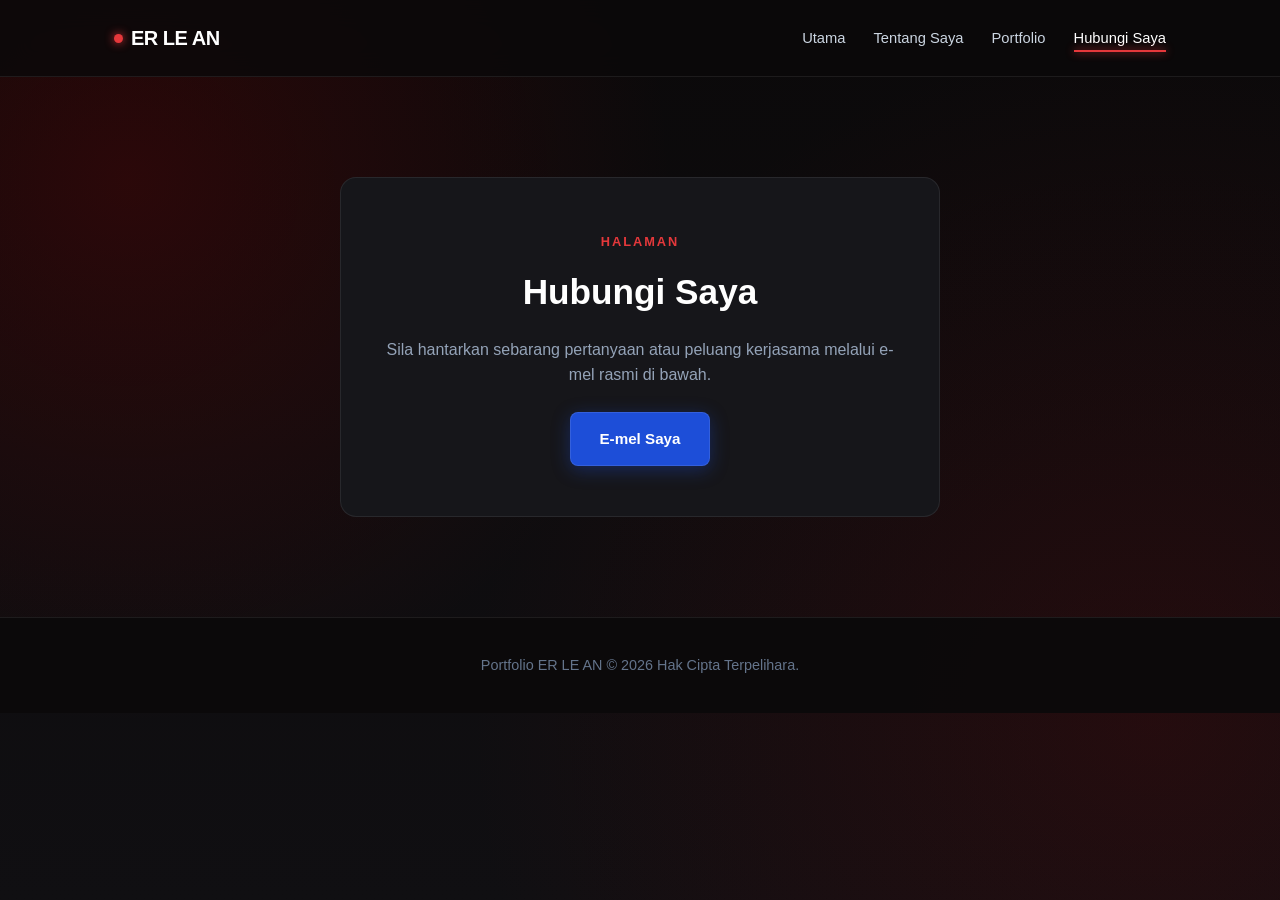
==== hubungi-saya.html @ 8624a6d8 "Create hubungi-saya.html" ====
<!DOCTYPE html>
<html lang="ms">
<head>
  <meta charset="UTF-8">
  <meta name="viewport" content="width=device-width, initial-scale=1.0">
  <title>Hubungi Saya | Portfolio Peribadi</title>
  <link rel="stylesheet" href="style.css">
</head>
<body>

  <!-- Header -->
  <header>
    <div class="container nav-wrap">
      <a href="index.html" class="logo">
        <span class="logo-dot"></span>
        ER LE AN
      </a>
      <button class="menu-toggle" id="menuToggle" aria-label="Menu">
        <span></span>
        <span></span>
        <span></span>
      </button>
      <ul class="nav-links" id="navLinks">
        <li><a href="index.html">Utama</a></li>
        <li><a href="tentang-saya.html">Tentang Saya</a></li>
        <li><a href="portfolio.html">Portfolio</a></li>
        <li><a href="hubungi-saya.html" class="active">Hubungi Saya</a></li>
      </ul>
    </div>
  </header>

  <!-- Content -->
  <main class="page-placeholder">
    <div class="container">
      <div class="placeholder-box">
        <span class="section-label">Halaman</span>
        <h1>Hubungi Saya</h1>
        <p>Sila hantarkan sebarang pertanyaan atau peluang kerjasama melalui e-mel rasmi di bawah.</p>
        <div style="margin-top: 24px;">
          <a href="mailto:broqiangstudio@gmail.com" class="btn-primary">E-mel Saya</a>
        </div>
      </div>
    </div>
  </main>

  <!-- Footer -->
  <footer>
    <div class="container">
      <p>Portfolio ER LE AN &copy; 2026 Hak Cipta Terpelihara.</p>
    </div>
  </footer>

  <script src="script.js"></script>
</body>
</html>
---- style.css ----
:root {
  --font-base: Arial, -apple-system, BlinkMacSystemFont, "Segoe UI", sans-serif;
  --color-text-main: #172033;
  --color-btn-blue: #1D4ED8;
  --color-btn-blue-hover: #1e40af;
  --color-sec-card: #F3F4F6;
  --color-white: #FFFFFF;
  --bg-deep-black: #0b090a;
  --bg-dark-card: #16161a;
  --accent-crimson: #990000;
  --accent-crimson-bright: #e5383b;
  --text-muted: #94a3b8;
  --border-glass: rgba(255, 255, 255, 0.08);
}

* {
  box-sizing: border-box;
  margin: 0;
  padding: 0;
}

body {
  font-family: var(--font-base);
  background-color: var(--bg-deep-black);
  color: var(--text-muted);
  line-height: 1.6;
  min-height: 100vh;
  position: relative;
  overflow-x: hidden;
  background-image: 
    radial-gradient(circle at 10% 20%, rgba(153, 0, 0, 0.22) 0%, transparent 40%),
    radial-gradient(circle at 90% 80%, rgba(102, 7, 8, 0.25) 0%, transparent 50%),
    linear-gradient(180deg, #0b090a 0%, #100f12 100%);
  background-attachment: fixed;
}

.container {
  max-width: 1100px;
  margin: 0 auto;
  padding: 0 24px;
}

/* Header & Navigation */
header {
  position: sticky;
  top: 0;
  z-index: 100;
  background: rgba(11, 9, 10, 0.85);
  backdrop-filter: blur(14px);
  border-bottom: 1px solid var(--border-glass);
}

.nav-wrap {
  display: flex;
  align-items: center;
  justify-content: space-between;
  height: 76px;
}

.logo {
  font-size: 1.25rem;
  font-weight: 700;
  color: var(--color-white);
  text-decoration: none;
  letter-spacing: -0.5px;
  display: flex;
  align-items: center;
  gap: 8px;
}

.logo-dot {
  width: 9px;
  height: 9px;
  background-color: var(--accent-crimson-bright);
  border-radius: 50%;
  box-shadow: 0 0 10px var(--accent-crimson-bright);
}

.nav-links {
  display: flex;
  list-style: none;
  gap: 28px;
}

.nav-links a {
  text-decoration: none;
  color: #cbd5e1;
  font-size: 0.92rem;
  font-weight: 500;
  transition: all 0.2s ease;
  position: relative;
  padding: 6px 0;
}

.nav-links a:hover,
.nav-links a.active {
  color: var(--color-white);
}

.nav-links a.active::after {
  content: '';
  position: absolute;
  bottom: 0;
  left: 0;
  width: 100%;
  height: 2px;
  background: var(--accent-crimson-bright);
  box-shadow: 0 0 8px var(--accent-crimson-bright);
}

.menu-toggle {
  display: none;
  background: none;
  border: none;
  cursor: pointer;
  padding: 8px;
}

.menu-toggle span {
  display: block;
  width: 24px;
  height: 2px;
  background: #cbd5e1;
  margin: 5px 0;
  transition: 0.3s;
}

/* Sections Base */
.section {
  padding: 80px 0;
}

.section-label {
  display: inline-block;
  font-size: 0.8rem;
  font-weight: 700;
  letter-spacing: 2px;
  text-transform: uppercase;
  color: var(--accent-crimson-bright);
  margin-bottom: 12px;
}

.section-title {
  font-size: 2.1rem;
  font-weight: 700;
  color: var(--color-white);
  letter-spacing: -0.5px;
  margin-bottom: 36px;
}

/* Section 1: Pengenalan Diri */
.hero-grid {
  display: grid;
  grid-template-columns: 1.2fr 0.8fr;
  align-items: center;
  gap: 48px;
  padding: 40px 0;
}

.hero-text h1 {
  font-size: 2.9rem;
  font-weight: 800;
  color: var(--color-white);
  line-height: 1.15;
  letter-spacing: -1px;
}

.hero-text .subtitle {
  font-size: 1.2rem;
  color: #ef4444;
  margin: 12px 0 20px;
  font-weight: 600;
}

.hero-text p {
  font-size: 1.05rem;
  color: #94a3b8;
  margin-bottom: 32px;
  max-width: 500px;
}

.btn-primary {
  display: inline-flex;
  align-items: center;
  justify-content: center;
  background-color: var(--color-btn-blue);
  color: var(--color-white);
  text-decoration: none;
  font-size: 0.95rem;
  font-weight: 600;
  padding: 14px 28px;
  border-radius: 8px;
  transition: all 0.25s ease;
  box-shadow: 0 4px 18px rgba(29, 78, 216, 0.35);
  border: 1px solid rgba(255, 255, 255, 0.1);
  cursor: pointer;
}

.btn-primary:hover {
  background-color: var(--color-btn-blue-hover);
  transform: translateY(-2px);
  box-shadow: 0 6px 24px rgba(29, 78, 216, 0.5);
}

.hero-avatar {
  display: flex;
  justify-content: center;
  position: relative;
}

.avatar-frame {
  width: 250px;
  height: 250px;
  border-radius: 20px;
  background: linear-gradient(145deg, #1f1b20, #0e0d10);
  border: 1px solid rgba(229, 56, 59, 0.3);
  display: flex;
  align-items: center;
  justify-content: center;
  overflow: hidden;
  box-shadow: 0 12px 35px rgba(0, 0, 0, 0.6);
  position: relative;
}

.avatar-frame::before {
  content: '';
  position: absolute;
  inset: -2px;
  border-radius: 22px;
  background: radial-gradient(circle at top right, rgba(229, 56, 59, 0.5), transparent 70%);
  z-index: -1;
}

.avatar-frame img {
  width: 100%;
  height: 100%;
  object-fit: cover;
}

/* 3-Column Grids */
.grid-3 {
  display: grid;
  grid-template-columns: repeat(3, 1fr);
  gap: 24px;
}

.card {
  background-color: var(--color-sec-card);
  border-radius: 14px;
  padding: 30px;
  border: 1px solid #e2e8f0;
  transition: transform 0.25s ease, box-shadow 0.25s ease;
  position: relative;
  overflow: hidden;
}

.card:hover {
  transform: translateY(-4px);
  box-shadow: 0 12px 30px rgba(0, 0, 0, 0.25);
}

.card-num {
  font-size: 0.85rem;
  font-weight: 700;
  color: var(--accent-crimson);
  margin-bottom: 8px;
}

.card h3 {
  font-size: 1.25rem;
  color: var(--color-text-main);
  margin-bottom: 12px;
  font-weight: 700;
}

.card p {
  color: #475569;
  font-size: 0.95rem;
  line-height: 1.5;
}

/* Portfolio Cards */
.project-card {
  padding: 0;
  overflow: hidden;
  display: flex;
  flex-direction: column;
}

.project-thumb {
  width: 100%;
  height: 190px;
  background-color: #cbd5e1;
  overflow: hidden;
  position: relative;
}

.project-thumb img {
  width: 100%;
  height: 100%;
  object-fit: cover;
  transition: transform 0.4s ease;
}

.project-card:hover .project-thumb img {
  transform: scale(1.05);
}

.project-body {
  padding: 24px;
  flex-grow: 1;
}

/* Contact Section */
.contact-card {
  background-color: var(--color-sec-card);
  border-radius: 16px;
  padding: 48px 40px;
  display: flex;
  align-items: center;
  justify-content: space-between;
  gap: 32px;
  border: 1px solid #e2e8f0;
}

.contact-text h2 {
  font-size: 1.8rem;
  color: var(--color-text-main);
  margin-bottom: 10px;
}

.contact-text p {
  color: #475569;
  font-size: 1rem;
}

.contact-email {
  font-weight: 700;
  color: var(--accent-crimson);
  margin-top: 6px;
  display: inline-block;
}

/* Placeholder Page Styling */
.page-placeholder {
  min-height: 60vh;
  display: flex;
  align-items: center;
  justify-content: center;
  text-align: center;
}

.placeholder-box {
  background: var(--bg-dark-card);
  border: 1px solid var(--border-glass);
  padding: 50px 40px;
  border-radius: 16px;
  max-width: 600px;
}

.placeholder-box h1 {
  font-size: 2.2rem;
  color: var(--color-white);
  margin-bottom: 16px;
}

/* Footer */
footer {
  border-top: 1px solid var(--border-glass);
  padding: 36px 0;
  text-align: center;
  font-size: 0.9rem;
  color: #64748b;
  background: rgba(11, 9, 10, 0.95);
}

/* Responsive */
@media (max-width: 860px) {
  .hero-grid {
    grid-template-columns: 1fr;
    text-align: center;
    gap: 36px;
  }
  .hero-text p {
    margin: 0 auto 30px;
  }
  .grid-3 {
    grid-template-columns: 1fr;
  }
  .contact-card {
    flex-direction: column;
    text-align: center;
  }
}

@media (max-width: 720px) {
  .menu-toggle {
    display: block;
  }
  .nav-links {
    position: absolute;
    top: 76px;
    left: 0;
    width: 100%;
    background: #110e11;
    flex-direction: column;
    padding: 24px;
    gap: 18px;
    border-bottom: 1px solid var(--border-glass);
    display: none;
  }
  .nav-links.active {
    display: flex;
  }
}
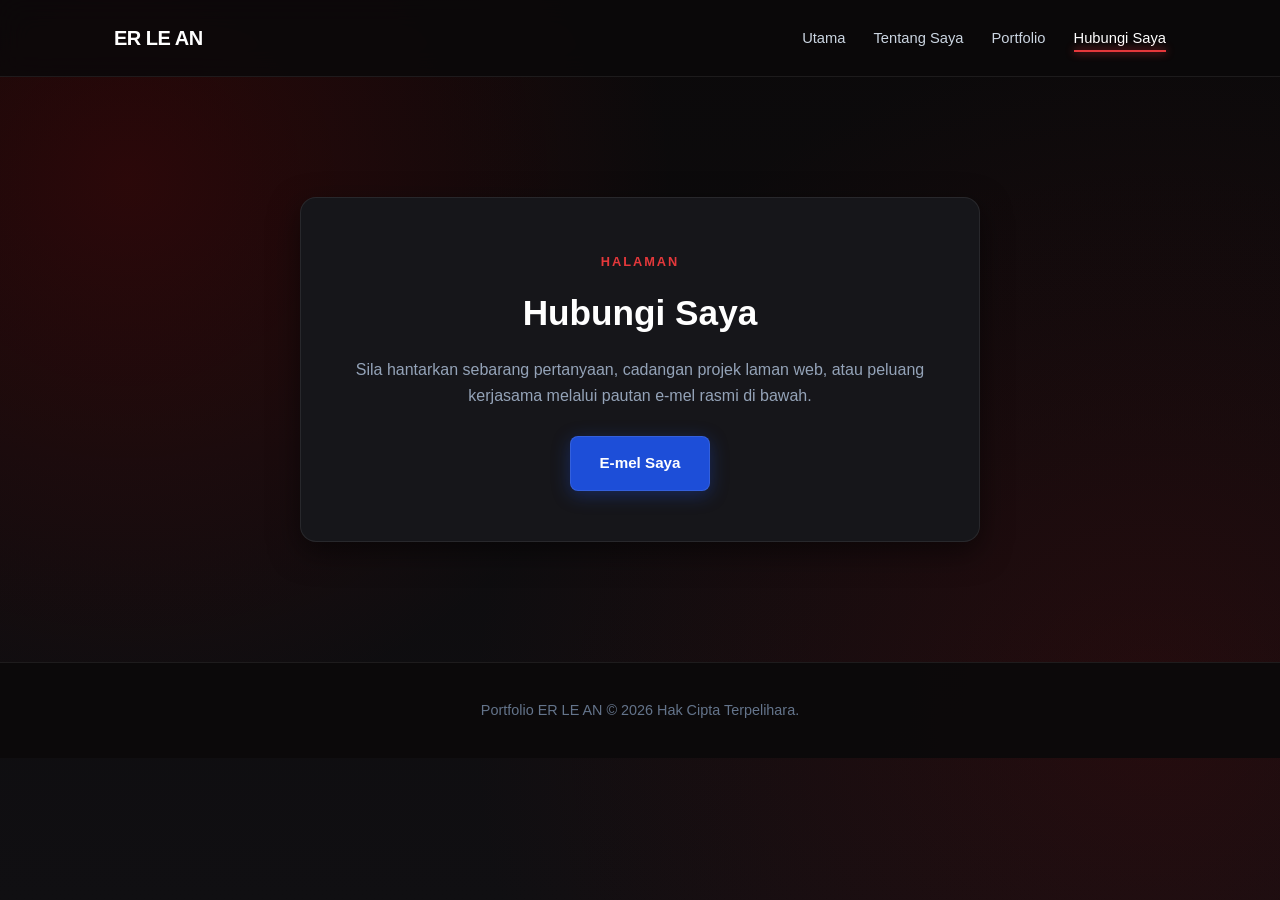
==== commit 4e673ce5: "Add files via upload" ====
--- a/hubungi-saya.html
+++ b/hubungi-saya.html
@@ -4,6 +4,7 @@
   <meta charset="UTF-8">
   <meta name="viewport" content="width=device-width, initial-scale=1.0">
   <title>Hubungi Saya | Portfolio Peribadi</title>
+  <link rel="icon" href="profile.jpg" type="image/jpeg">
   <link rel="stylesheet" href="style.css">
 </head>
 <body>
@@ -12,10 +13,10 @@
   <header>
     <div class="container nav-wrap">
       <a href="index.html" class="logo">
-        <span class="logo-dot"></span>
+        <img src="profile.jpg" alt="Avatar" class="header-avatar" onerror="this.style.display='none'">
         ER LE AN
       </a>
-      <button class="menu-toggle" id="menuToggle" aria-label="Menu">
+      <button class="menu-toggle" id="menuToggle" aria-label="Buka Menu">
         <span></span>
         <span></span>
         <span></span>
@@ -35,8 +36,8 @@
       <div class="placeholder-box">
         <span class="section-label">Halaman</span>
         <h1>Hubungi Saya</h1>
-        <p>Sila hantarkan sebarang pertanyaan atau peluang kerjasama melalui e-mel rasmi di bawah.</p>
-        <div style="margin-top: 24px;">
+        <p>Sila hantarkan sebarang pertanyaan, cadangan projek laman web, atau peluang kerjasama melalui pautan e-mel rasmi di bawah.</p>
+        <div style="margin-top: 28px;">
           <a href="mailto:broqiangstudio@gmail.com" class="btn-primary">E-mel Saya</a>
         </div>
       </div>
--- a/style.css
+++ b/style.css
@@ -1,10 +1,18 @@
+/* ==========================================================================
+   STYLE.CSS - Portfolio ER LE AN
+   Strict Lampiran B Guidelines + Designer Dark Crimson Theme
+   ========================================================================== */
+
 :root {
+  /* Lampiran B Guidelines */
   --font-base: Arial, -apple-system, BlinkMacSystemFont, "Segoe UI", sans-serif;
   --color-text-main: #172033;
   --color-btn-blue: #1D4ED8;
   --color-btn-blue-hover: #1e40af;
   --color-sec-card: #F3F4F6;
   --color-white: #FFFFFF;
+
+  /* Designer Obsidian Dark & Crimson Theme */
   --bg-deep-black: #0b090a;
   --bg-dark-card: #16161a;
   --accent-crimson: #990000;
@@ -19,6 +27,10 @@
   padding: 0;
 }
 
+html {
+  scroll-behavior: smooth;
+}
+
 body {
   font-family: var(--font-base);
   background-color: var(--bg-deep-black);
@@ -44,9 +56,10 @@
 header {
   position: sticky;
   top: 0;
-  z-index: 100;
-  background: rgba(11, 9, 10, 0.85);
+  z-index: 1000;
+  background: rgba(11, 9, 10, 0.88);
   backdrop-filter: blur(14px);
+  -webkit-backdrop-filter: blur(14px);
   border-bottom: 1px solid var(--border-glass);
 }
 
@@ -65,15 +78,17 @@
   letter-spacing: -0.5px;
   display: flex;
   align-items: center;
-  gap: 8px;
-}
-
-.logo-dot {
-  width: 9px;
-  height: 9px;
-  background-color: var(--accent-crimson-bright);
+  gap: 10px;
+}
+
+/* Header Avatar Icon */
+.header-avatar {
+  width: 34px;
+  height: 34px;
   border-radius: 50%;
-  box-shadow: 0 0 10px var(--accent-crimson-bright);
+  object-fit: cover;
+  border: 2px solid var(--accent-crimson-bright);
+  box-shadow: 0 0 10px rgba(229, 56, 59, 0.4);
 }
 
 .nav-links {
@@ -108,21 +123,36 @@
   box-shadow: 0 0 8px var(--accent-crimson-bright);
 }
 
+/* Mobile Menu Toggle */
 .menu-toggle {
   display: none;
   background: none;
   border: none;
   cursor: pointer;
   padding: 8px;
+  z-index: 1100;
 }
 
 .menu-toggle span {
   display: block;
-  width: 24px;
-  height: 2px;
+  width: 25px;
+  height: 2.5px;
   background: #cbd5e1;
   margin: 5px 0;
-  transition: 0.3s;
+  transition: transform 0.3s ease, opacity 0.3s ease;
+  border-radius: 2px;
+}
+
+.menu-toggle.open span:nth-child(1) {
+  transform: translateY(7.5px) rotate(45deg);
+}
+
+.menu-toggle.open span:nth-child(2) {
+  opacity: 0;
+}
+
+.menu-toggle.open span:nth-child(3) {
+  transform: translateY(-7.5px) rotate(-45deg);
 }
 
 /* Sections Base */
@@ -148,7 +178,7 @@
   margin-bottom: 36px;
 }
 
-/* Section 1: Pengenalan Diri */
+/* Section 1: Pengenalan Diri (Hero) */
 .hero-grid {
   display: grid;
   grid-template-columns: 1.2fr 0.8fr;
@@ -209,8 +239,8 @@
 }
 
 .avatar-frame {
-  width: 250px;
-  height: 250px;
+  width: 260px;
+  height: 260px;
   border-radius: 20px;
   background: linear-gradient(145deg, #1f1b20, #0e0d10);
   border: 1px solid rgba(229, 56, 59, 0.3);
@@ -228,13 +258,15 @@
   inset: -2px;
   border-radius: 22px;
   background: radial-gradient(circle at top right, rgba(229, 56, 59, 0.5), transparent 70%);
-  z-index: -1;
+  z-index: 1;
+  pointer-events: none;
 }
 
 .avatar-frame img {
   width: 100%;
   height: 100%;
   object-fit: cover;
+  display: block;
 }
 
 /* 3-Column Grids */
@@ -339,23 +371,27 @@
   color: var(--accent-crimson);
   margin-top: 6px;
   display: inline-block;
-}
-
-/* Placeholder Page Styling */
+  text-decoration: none;
+}
+
+/* Placeholder Page Sub-pages Styling */
 .page-placeholder {
-  min-height: 60vh;
+  min-height: 65vh;
   display: flex;
   align-items: center;
   justify-content: center;
   text-align: center;
+  padding: 40px 0;
 }
 
 .placeholder-box {
   background: var(--bg-dark-card);
   border: 1px solid var(--border-glass);
-  padding: 50px 40px;
+  padding: 50px 36px;
   border-radius: 16px;
-  max-width: 600px;
+  max-width: 680px;
+  box-shadow: 0 10px 30px rgba(0,0,0,0.5);
+  margin: 0 auto;
 }
 
 .placeholder-box h1 {
@@ -374,15 +410,19 @@
   background: rgba(11, 9, 10, 0.95);
 }
 
-/* Responsive */
+/* Responsive Breakpoints (Mobile & Tablet) */
 @media (max-width: 860px) {
   .hero-grid {
     grid-template-columns: 1fr;
     text-align: center;
     gap: 36px;
+    padding: 20px 0;
+  }
+  .hero-text h1 {
+    font-size: 2.4rem;
   }
   .hero-text p {
-    margin: 0 auto 30px;
+    margin: 0 auto 28px;
   }
   .grid-3 {
     grid-template-columns: 1fr;
@@ -390,6 +430,7 @@
   .contact-card {
     flex-direction: column;
     text-align: center;
+    padding: 36px 24px;
   }
 }
 
@@ -402,14 +443,21 @@
     top: 76px;
     left: 0;
     width: 100%;
-    background: #110e11;
+    background: rgba(16, 14, 17, 0.98);
+    backdrop-filter: blur(20px);
+    -webkit-backdrop-filter: blur(20px);
     flex-direction: column;
     padding: 24px;
     gap: 18px;
     border-bottom: 1px solid var(--border-glass);
     display: none;
+    text-align: center;
   }
   .nav-links.active {
     display: flex;
   }
-}
+  .avatar-frame {
+    width: 210px;
+    height: 210px;
+  }
+}
